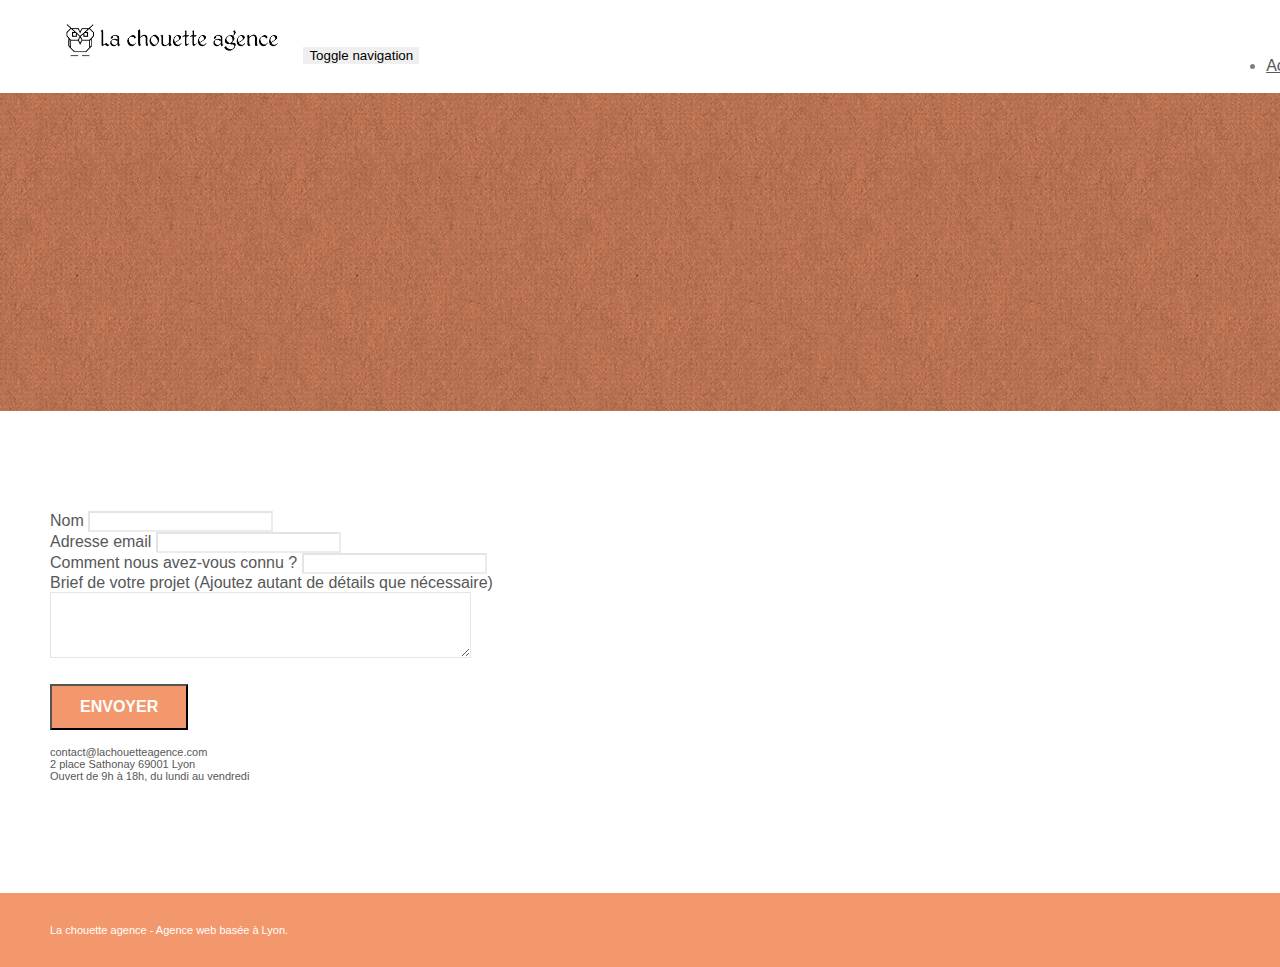
==== page2.html @ 32004885 "first commit" ====
<!doctype html>
<html lang="Default">
<head>
    <meta charset="utf-8">
    <meta name="keywords" content="">
    <meta name="description" content="">
    <meta name="viewport" content="width=device-width, initial-scale=1.0, viewport-fit=cover">
    <link rel="shortcut icon" type="image/png" href="favicon.jpg">
    
	<link rel="stylesheet" type="text/css" href="./css/bootstrap.min.css">
	<link rel="stylesheet" type="text/css" href="style.css">
	<link rel="stylesheet" type="text/css" href="./css/font-awesome.min.css">
	<link rel="stylesheet" type="text/css" href="./css/et-line.min.css">
	
    
	<script src="./js/jquery-2.1.0.min.js"></script>
	<script src="./js/bootstrap.min.js"></script>
	<script src="./js/blocs.min.js"></script>
	<script src="./js/jqBootstrapValidation.js"></script>
	<script src="./js/formHandler.js"></script>
    <title>page2</title>

    
<!-- Analytics -->
 
<!-- Analytics END -->
    
</head>
<body>
<!-- Principal conteneur -->
<div class="page-container">
    
<!-- bloc-0 -->
<div class="bloc bgc-white l-bloc " id="bloc-0">
	<div class="container bloc-sm">
		<nav class="navbar row">
			<div class="navbar-header">
				<a class="navbar-brand" href="index.html"><img src="img/la-chouette-agence.png" alt="atlanta web design logo" height="40" /></a>
				<button id="nav-toggle" type="button" class="ui-navbar-toggle navbar-toggle" data-toggle="collapse" data-target=".navbar-1">
					<span class="sr-only">Toggle navigation</span><span class="icon-bar"></span><span class="icon-bar"></span><span class="icon-bar"></span>
				</button>
			</div>
			<div class="collapse navbar-collapse navbar-1 special-dropdown-nav">
				<ul class="site-navigation nav navbar-nav">
					<li>
						<a href="index.html">Accueil</a>
					</li>
					<li>
					</li>
					<li>
						<a href="page2.html">page2 &gt;</a>
					</li>
				</ul>
			</div>
		</nav>
	</div>
</div>
<!-- bloc-0 END -->

<!-- bloc-6 -->
<div class="bloc bg-dots-bg bg-repeat bgc-atomic-tangerine d-bloc bloc-bg-texture texture-paper" id="bloc-6">
	<div class="container bloc-lg">
		<div class="row">
			<div class="col-sm-12">
				<h1 class="text-center hero-bloc-text tc-white">
					Parlons web design !
				</h1>
				<p class="text-center mg-lg tc-white tight-width-whitespace">
					Nous sommes ravis que vous souhaitiez collaborer avec notre agence.<br>
					Parlez-nous de votre projet en complétant le formulaire ci-dessous.
				</p>
			</div>
		</div>
	</div>
</div>
<!-- bloc-6 END -->

<!-- bloc-7 -->
<div class="bloc bgc-white l-bloc" id="bloc-7">
	<div class="container bloc-lg">
		<div class="row">
			<div class="col-sm-6">
				<form id="form_1" novalidate success-msg="Your message has been sent." fail-msg="Sorry it seems that our mail server is not responding, Sorry for the inconvenience!">
					<div class="form-group">
						<label>
							Nom
						</label>
						<input id="name" class="form-control" required />
					</div>
					<div class="form-group">
						<label>
							Adresse email
						</label>
						<input id="email" class="form-control" type="email" required />
					</div>
					<div class="form-group">
						<label>
							Comment nous avez-vous connu ?
						</label>
						<input class="form-control" type="email" required id="input_504" />
					</div>
					<div class="form-group">
						<label>
							Brief de votre projet (Ajoutez autant de détails que nécessaire)<br>
						</label><textarea id="message" class="form-control" rows="4" cols="50" required></textarea>
					</div> 
					<button class="bloc-button btn btn-lg btn-block cta-hero btn-atomic-tangerine" type="submit">
						Envoyer
					</button>
				</form>
			</div>
			<div class="col-sm-6">
				<p>
					contact@lachouetteagence.com<br>2 place Sathonay 69001 Lyon<br>Ouvert de 9h à 18h, du lundi au vendredi<br>
				</p>
			</div>
		</div>
	</div>
</div>
<!-- bloc-7 END -->

<!-- ScrollToTop Button -->
<a class="bloc-button btn btn-d scrollToTop" onclick="scrollToTarget('1')"><span class="fa fa-chevron-up"></span></a>
<!-- ScrollToTop Button END-->


<!-- Footer - bloc-8 -->
<div class="bloc bgc-atomic-tangerine d-bloc" id="bloc-8">
	<div class="container bloc-sm">
		<div class="row">
			<div class="col-sm-12">
				<p class="text-center white">
					La chouette agence - Agence web basée à Lyon.<br>
				</p>
				<div class="row row-no-gutters social">
					<div class="col-sm-3">
						<div class="text-center">
							<a class="social" href="index.html"><span class="fa fa-twitter icon-md"></span></a>
						</div>
					</div>
					<div class="col-sm-3">
						<div class="text-center">
							<a class="social" href="index.html"><span class="fa fa-facebook icon-md"></span></a>
						</div>
					</div>
					<div class="col-sm-3">
						<div class="text-center">
							<a class="social" href="index.html"><span class="fa fa-dribbble icon-md"></span></a>
						</div>
					</div>
					<div class="col-sm-3">
						<div class="text-center">
							<a class="social" href="index.html"><span class="fa fa-instagram icon-md"></span></a>
						</div>
					</div>
				</div>
			</div>
		</div>
	</div>
</div>
<!-- Footer - bloc-8 END -->

</div>
<!-- Principal conteneur END -->
    

</body>
</html>
---- style.css ----
body {
    margin: 0;
    padding: 0;
    background: #FFF;
    overflow-x: hidden;
    -webkit-font-smoothing: antialiased;
    -moz-osx-font-smoothing: grayscale;
}

a,
button {
    transition: all .3s ease-in-out;
    outline: none!important;
}

a:hover {
    text-decoration: none;
    cursor: pointer;
}

#page-loading-blocs-notifaction {
    position: fixed;
    top: 0;
    bottom: 0;
    width: 100%;
    z-index: 100000;
    background: #FFFFFF url("img/pageload-spinner.gif") no-repeat center center;
}

.bloc {
    width: 100%;
    clear: both;
    background: 50% 50% no-repeat;
    padding: 0 50px;
    -webkit-background-size: cover;
    -moz-background-size: cover;
    -o-background-size: cover;
    background-size: cover;
    position: relative;
}

.bloc .container {
    padding-left: 0;
    padding-right: 0;
}

.bloc-lg {
    padding: 100px 50px;
}

.bloc-md {
    padding: 50px;
}

.bloc-sm {
    padding: 20px 50px;
}

.bg-center,
.bg-l-edge,
.bg-r-edge,
.bg-t-edge,
.bg-b-edge,
.bg-tl-edge,
.bg-bl-edge,
.bg-tr-edge,
.bg-br-edge,
.bg-repeat {
    -webkit-background-size: auto!important;
    -moz-background-size: auto!important;
    -o-background-size: auto!important;
    background-size: auto!important;
}

.bg-repeat {
    background: repeat;
}

.bg-t-edge {
    background: top no-repeat;
}

.bloc-bg-texture::before {
    content: "";
    background-size: 2px 2px;
    position: absolute;
    top: 0;
    bottom: 0;
    left: 0;
    right: 0;
}

.texture-paper::before {
    background: url("img/texture-paper.png");
    background-size: 280px 280px;
}

.b-parallax {
    background-attachment: fixed;
}

.d-bloc {
    color: rgba(255, 255, 255, .7);
}

.d-bloc button:hover {
    color: rgba(255, 255, 255, .9);
}

.d-bloc .icon-round,
.d-bloc .icon-square,
.d-bloc .icon-rounded,
.d-bloc .icon-semi-rounded-a,
.d-bloc .icon-semi-rounded-b {
    border-color: rgba(255, 255, 255, .9);
}

.d-bloc .divider-h span {
    border-color: rgba(255, 255, 255, .2);
}

.d-bloc .a-btn,
.d-bloc .navbar a,
.d-bloc .navbar-brand,
.d-bloc a .icon-sm,
.d-bloc a .icon-md,
.d-bloc a .icon-lg,
.d-bloc a .icon-xl,
.d-bloc h1 a,
.d-bloc h2 a,
.d-bloc h3 a,
.d-bloc h4 a,
.d-bloc h5 a,
.d-bloc h6 a,
.d-bloc p a {
    color: rgba(255, 255, 255, .6);
}

.d-bloc .a-btn:hover,
.d-bloc .navbar a:hover,
.d-bloc .navbar-brand:hover,
.d-bloc a:hover .icon-sm,
.d-bloc a:hover .icon-md,
.d-bloc a:hover .icon-lg,
.d-bloc a:hover .icon-xl,
.d-bloc h1 a:hover,
.d-bloc h2 a:hover,
.d-bloc h3 a:hover,
.d-bloc h4 a:hover,
.d-bloc h5 a:hover,
.d-bloc h6 a:hover,
.d-bloc p a:hover {
    color: rgba(255, 255, 255, 1);
}

.d-bloc .navbar-toggle .icon-bar {
    background: rgba(255, 255, 255, 1);
}

.d-bloc .btn-wire,
.d-bloc .btn-wire:hover {
    color: rgba(255, 255, 255, 1);
    border-color: rgba(255, 255, 255, 1);
}

.d-bloc .panel {
    color: rgba(0, 0, 0, .5);
}

.d-bloc .panel button:hover {
    color: rgba(0, 0, 0, .7);
}

.d-bloc .panel icon {
    border-color: rgba(0, 0, 0, .7);
}

.d-bloc .panel .divider-h span {
    border-color: rgba(0, 0, 0, .1);
}

.d-bloc .panel .a-btn {
    color: rgba(0, 0, 0, .6);
}

.d-bloc .panel .a-btn:hover {
    color: rgba(0, 0, 0, 1);
}

.d-bloc .panel .btn-wire,
.d-bloc .panel .btn-wire:hover {
    color: rgba(0, 0, 0, .7);
    border-color: rgba(0, 0, 0, .3);
}

.d-bloc .panel,
.l-bloc {
    color: rgba(0, 0, 0, .5);
}

.d-bloc .panel button:hover,
.l-bloc button:hover {
    color: rgba(0, 0, 0, .7);
}

.l-bloc .icon-round,
.l-bloc .icon-square,
.l-bloc .icon-rounded,
.l-bloc .icon-semi-rounded-a,
.l-bloc .icon-semi-rounded-b {
    border-color: rgba(0, 0, 0, .7);
}

.d-bloc .panel .divider-h span,
.l-bloc .divider-h span {
    border-color: rgba(0, 0, 0, .1);
}

.d-bloc .panel .a-btn,
.l-bloc .a-btn,
.l-bloc .navbar a,
.l-bloc .navbar-brand,
.l-bloc a .icon-sm,
.l-bloc a .icon-md,
.l-bloc a .icon-lg,
.l-bloc a .icon-xl,
.l-bloc h1 a,
.l-bloc h2 a,
.l-bloc h3 a,
.l-bloc h4 a,
.l-bloc h5 a,
.l-bloc h6 a,
.l-bloc p a {
    color: rgba(0, 0, 0, .6);
}

.d-bloc .panel .a-btn:hover,
.l-bloc .a-btn:hover,
.l-bloc .navbar a:hover,
.l-bloc .navbar-brand:hover,
.l-bloc a:hover .icon-sm,
.l-bloc a:hover .icon-md,
.l-bloc a:hover .icon-lg,
.l-bloc a:hover .icon-xl,
.l-bloc h1 a:hover,
.l-bloc h2 a:hover,
.l-bloc h3 a:hover,
.l-bloc h4 a:hover,
.l-bloc h5 a:hover,
.l-bloc h6 a:hover,
.l-bloc p a:hover {
    color: rgba(0, 0, 0, 1);
}

.l-bloc .navbar-toggle .icon-bar {
    color: rgba(0, 0, 0, .6);
}

.d-bloc .panel .btn-wire,
.d-bloc .panel .btn-wire:hover,
.l-bloc .btn-wire,
.l-bloc .btn-wire:hover {
    color: rgba(0, 0, 0, .7);
    border-color: rgba(0, 0, 0, .3);
}

.voffset {
    margin-top: 30px;
}

.voffset-lg {
    margin-top: 80px;
}

.row-no-gutters {
    margin-right: 0;
    margin-left: 0;
}

.row.row-no-gutters > [class^="col-"],
.row.row-no-gutters > [class*=" col-"] {
    padding-right: 0;
    padding-left: 0;
}

#bloc-1-hero h1 {
    font-size: 32px;
}

.navbar {
    margin-bottom: 0;
    z-index: 1;
}

.navbar-brand {
    height: auto;
    padding: 3px 15px;
    font-size: 25px;
    font-weight: normal;
    font-weight: 600;
    line-height: 44px;
}

.navbar-brand img {
    max-height: 200px;
    margin: 0 5px 0 0;
    display: inline;
}

.navbar-brand img[src$=svg] {
    min-width: 100px;
}

.nav-center .navbar-brand img {
    margin: 0;
}

.navbar .nav {
    padding-top: 2px;
    margin-right: -16px;
    float: right;
    z-index: 1;
}

.nav > li {
    float: left;
    margin-top: 4px;
    font-size: 16px;
}

.navbar-nav .open .dropdown-menu > li > a {
    text-align: inherit;
}

.nav > li a:hover,
.nav > li a:focus {
    background: transparent;
}

.navbar-toggle {
    margin: 10px 10px 0 0;
    border: 0px;
}

.navbar-toggle:hover {
    background: transparent!important;
}

.navbar-toggle .icon-bar {
    background-color: rgba(0, 0, 0, .5);
    width: 26px;
}

.nav-invert .navbar .nav {
    float: left;
}

.nav-invert .navbar-header,
.nav-invert .navbar-brand {
    float: right;
    position: relative;
    z-index: 2;
}

@media (min-width: 768px) {
    .site-navigation {
        position: absolute;
        top: 50%;
        right: 20px;
        transform: translate(0, -50%);
        -webkit-transform: translateY(-50%);
    }
    .nav > li .dropdown-menu a,
    .nav > li .dropdown-menu a:hover {
        color: #484848;
    }
    .nav-invert .site-navigation {
        left: 0;
        right: 0;
    }
    .nav-center {
        text-align: center;
    }
    .nav-center .navbar-header {
        width: 100%;
    }
    .nav-center .navbar-header,
    .nav-center .navbar-brand,
    .nav-center .nav > li {
        float: none;
        display: inline-block;
    }
    .nav-center .site-navigation {
        position: relative;
        width: 100%;
        right: 0;
        margin-right: 0px;
        margin-top: 20px;
    }
    .nav-center.mini-nav .navbar-toggle {
        float: none;
        margin: 10px auto 0;
    }
}

.nav > li > .dropdown a {
    background: none!important;
    display: block;
    padding: 14px 15px;
}

nav .caret {
    margin: 0 5px;
}

.dropdown-menu .dropdown-menu {
    top: -8px;
    left: 100%;
}

.dropdown-menu .dropmenu-flow-right {
    top: 100%;
    left: 0;
    margin-left: -1px;
    border-top-left-radius: 0;
    border-top-right-radius: 0;
}

.dropdown-menu .dropdown span {
    border: 4px solid black;
    border-top-color: transparent;
    border-right-color: transparent;
    border-bottom-color: transparent;
    margin: 6px -5px 0 0!important;
    float: right;
}

.mg-md {
    margin-top: 10px;
    margin-bottom: 20px;
}

.mg-lg {
    margin-top: 10px;
    margin-bottom: 40px;
}

.btn {
    margin: 0 5px 5px 0;
}

.btn.pull-right {
    margin: 0 0 5px 5px;
}

.btn-d,
.btn-d:hover,
.btn-d:focus {
    color: #FFF;
    background: rgba(0, 0, 0, .3);
}

button {
    outline: none!important;
}

.btn-rd {
    border-radius: 40px;
}

.btn-clean {
    border: 1px solid rgba(0, 0, 0, .08);
    border-bottom-color: rgba(0, 0, 0, .1);
    text-shadow: 0 1px 0 rgba(0, 0, 1, .1);
    box-shadow: 0 1px 3px rgba(0, 0, 1, .25), inset 0 1px 0 0 rgba(255, 255, 255, .15);
}

.icon-md {
    font-size: 30px!important;
}

.icon-lg {
    font-size: 60px!important;
}

.sm-shadow {
    text-shadow: 0 1px 2px rgba(0, 0, 0, .3);
}

.panel-sq,
.panel-sq .panel-heading,
.panel-sq .panel-footer {
    border-radius: 0;
}

.panel-rd {
    border-radius: 30px;
}

.panel-rd .panel-heading {
    border-radius: 29px 29px 0 0;
}

.panel-rd .panel-footer {
    border-radius: 0 0 29px 29px;
}

.form-control {
    border-color: rgba(0, 0, 0, .1);
    box-shadow: none;
}

.scrollToTop {
    width: 40px;
    height: 40px;
    position: fixed;
    bottom: 20px;
    right: 20px;
    opacity: 0;
    z-index: 500;
    transition: all .3s ease-in-out;
}

.scrollToTop span {
    margin-top: 6px;
}

.showScrollTop {
    font-size: 14px;
    opacity: 1;
}

a[data-lightbox] {
    position: relative;
    display: block;
    text-align: center;
}

a[data-lightbox]:hover::before {
    content: "+";
    font-family: "HelveticaNeue-Light", "Helvetica Neue Light", "Helvetica Neue", Helvetica, Arial;
    font-size: 32px;
    width: 50px;
    height: 50px;
    margin-left: -25px;
    border-radius: 50%;
    background: rgba(0, 0, 0, .6);
    color: #FFF;
    font-weight: 100;
    z-index: 1;
    position: absolute;
    top: 50%;
    transform: translateY(-50%);
    -webkit-transform: translateY(-50%);
}

a[data-lightbox]:hover img {
    opacity: 0.6;
    -webkit-animation-fill-mode: none;
    animation-fill-mode: none;
}

#lightbox-modal {
    display: flex;
    align-items: center;
}

#lightbox-modal .modal-dialog {
    width: 90%;
    max-width: 900px;
    margin: 0 auto 0;
}

#lightbox-modal .modal-dialog img {
    max-height: 90vh;
    margin: 0 auto;
}

.lightbox-caption {
    padding: 20px;
    color: #FFF;
    background: rgba(0, 0, 0, .5);
    position: absolute;
    left: 15px;
    right: 15px;
    bottom: 5px;
}

.close-lightbox {
    color: #FFF;
    font-size: 30px;
    position: absolute;
    top: 20px;
    right: 20px;
    z-index: 20;
    background: rgba(0, 0, 0, .5);
    border: none;
    line-height: 30px;
    padding: 0 9px 5px;
    opacity: 0.3;
}

.close-lightbox:hover,
.next-lightbox:hover,
.prev-lightbox:hover {
    opacity: 1.0;
    color: #FFF;
}

.next-lightbox,
.prev-lightbox {
    font-size: 20px;
    color: rgba(255, 255, 255, .9);
    background: rgba(0, 0, 0, .5);
    transition: all .2s ease-in-out;
    position: absolute;
    top: 45%;
    z-index: 1;
    opacity: 0.4;
}

.next-lightbox {
    padding: 6px 8px 1px 13px;
    right: 25px;
}

.prev-lightbox {
    padding: 6px 13px 1px 10px;
    left: 25px;
}

.snapshot-lb .modal-body {
    padding-bottom: 45px;
}

.snapshot-lb .lightbox-caption {
    padding: 0;
    color: rgba(0, 0, 0, .5);
    background: none;
}

h1,
h2,
h3,
h4,
h5,
h6,
p,
label,
.btn,
a {
    font-family: "helvetica";
    font-weight: 400;
    color: #575757!important;
}

.container {
    max-width: 1000px;
}

.hero-bloc-text {
    font-size: 38px;
}

.hero-bloc-text-sub {
    font-size: 36px;
}

.statement-bloc-text {
    line-height: 26px;
    font-style: italic;
    font-size: 20px;
    text-align: center;
    font-weight: lighter;
    max-width: 520px;
    margin: auto auto auto auto;
}

p {
    font-size: 11px;
}

.tight-width-whitespace {
    max-width: 600px;
    margin: auto auto auto auto;
}

.h1 {
    font-size: 20px;
    font-family: "Open Sans";
}

.cta-hero {
    margin-top: 22px;
    color: #FFFFFF!important;
    text-transform: uppercase;
    padding: 12px 28px 12px 28px;
    font-size: 16px;
    font-weight: 700;
}

.social {
    max-width: 400px;
    margin: auto auto auto auto;
}

h2 {
    font-size: 22px;
    line-height: 1.4em;
}

h3 {
    font-size: 15px;
    text-transform: uppercase;
    font-weight: 700;
    color: #333333!important;
}

.med-width-whitespace {
    max-width: 800px;
    margin: auto auto auto auto;
    box-shadow: 0px 0px 0px #000000;
}

h1 {
    color: #333333!important;
}

h4 {
    color: #333333!important;
}

.icons {
    margin-bottom: 14px;
    margin-top: 24px;
}

.white {
    color: #FFFFFF!important;
}

.portfolio-thumb {
    margin-bottom: 24px;
}

.portfolio-row {
    margin-bottom: 44px;
    margin-top: 50px;
}

.avatar {
    box-shadow: 0px 4px 9px rgba(0, 0, 0, 0.3);
}

.black-background {
    background-color: rgba(165, 147, 99, 0.7);
    padding: 40px 40px 40px 40px;
}

.bold-link {
    font-weight: 900;
    text-decoration: underline!important;
}

.bgc-white {
    background-color: #FFFFFF;
}

.bgc-dark-slate-blue {
    background-color: #364577;
}

.bgc-atomic-tangerine {
    background-color: #F3976C;
}

.tc-white {
    color: #F3976C!important;
}

.btn-atomic-tangerine {
    background: #F3976C;
    color: #FFFFFF!important;
}

.btn-atomic-tangerine:hover {
    background: #c27956!important;
    color: #FFFFFF!important;
}

.ltc-white {
    color: #FFFFFF!important;
}

.ltc-white:hover {
    color: #cccccc!important;
}

.ltc-atomic-tangerine {
    color: #F3976C!important;
}

.ltc-atomic-tangerine:hover {
    color: #c27956!important;
}

.icon-dark-slate-blue {
    color: #364577!important;
    border-color: #364577!important;
}

.bg-dots-bg {
    background-image: url("img/dots-bg.png");
}

.bg-lines-h2-bg {
    background-image: url("img/lines-h2-bg.png");
}

.bg-banniere {
    background-image: url("img/la-chouette-agence-banniere.jpg");
}

.bg-presentation {
    background-image: url("img/image-de-presentation.bmp");
}

@media (max-width: 1024px) {
    .bloc {
        padding-left: 20px;
        padding-right: 20px;
    }
    .bloc.full-width-bloc,
    .bloc-tile-2.full-width-bloc .container,
    .bloc-tile-3.full-width-bloc .container,
    .bloc-tile-4.full-width-bloc .container {
        padding-left: 0;
        padding-right: 0;
    }
}

@media (max-width: 992px) and (min-width: 768px) {
    .navbar .nav {
        max-width: 80%
    }
    .nav-center.navbar .nav {
        max-width: 100%
    }
}

@media only screen and (min-device-width: 768px) and (max-device-width: 1024px) and (orientation: landscape) {
    .b-parallax {
        background-attachment: scroll;
    }
}

@media only screen and (min-device-width: 1024px) and (max-device-width: 1366px) and (-webkit-min-device-pixel-ratio: 1.5) {
    .b-parallax {
        background-attachment: scroll;
    }
}

@media (max-width: 991px) {
    .container {
        width: 100%;
    }
    .b-parallax {
        background-attachment: scroll;
    }
    .page-container,
    #hero-bloc {
        overflow-x: hidden;
        position: relative;
    }
    .bloc {
        padding-left: constant(safe-area-inset-left);
        padding-right: constant(safe-area-inset-right);
    }
    .bloc-group,
    .bloc-group .bloc {
        display: block;
        width: 100%;
    }
    .bloc-fill-screen .fill-bloc-top-edge,
    .bloc-fill-screen .fill-bloc-bottom-edge {
        padding: 0 20px;
        padding-left: constant(safe-area-inset-left);
        padding-right: constant(safe-area-inset-right);
    }
}

@media (max-width: 767px) {
    .page-container {
        overflow-x: hidden;
        position: relative;
    }
    h1,
    h2,
    h3,
    h4,
    h5,
    h6,
    p,
    #disqus_thread {
        padding-left: 10px!important;
        padding-right: 10px!important;
    }
    .b-parallax {
        background-attachment: scroll;
    }
    .navbar .nav {
        padding-top: 0;
        border-top: 1px solid rgba(0, 0, 0, .2);
        float: none!important;
    }
    .navbar.row {
        margin-left: 0;
        margin-right: 0;
    }
    .site-navigation {
        position: inherit;
        transform: none;
        -webkit-transform: none;
        -ms-transform: none;
    }
    .nav > li {
        margin-top: 0;
        border-bottom: 1px solid rgba(0, 0, 0, .1);
        background: rgba(0, 0, 0, .05);
        text-align: left;
        padding-left: 15px;
        width: 100%;
    }
    .nav > li:hover {
        background: rgba(0, 0, 0, .08);
    }
    .dropdown .dropdown a .caret {
        float: none;
        margin: 5px 0 0 10px!important;
        border: 4px solid black;
        border-bottom-color: transparent;
        border-right-color: transparent;
        border-left-color: transparent;
    }
    #hero-bloc .navbar .nav {
        background: rgba(0, 0, 0, .8);
    }
    #hero-bloc .navbar .nav a {
        color: rgba(255, 255, 255, .6);
    }
    .hero {
        padding: 50px 0;
    }
    .hero-nav {
        left: -1px;
        right: -1px;
    }
    .navbar-collapse {
        padding: 0;
        overflow-x: hidden;
        -webkit-box-shadow: none;
        box-shadow: none;
    }
    .navbar-brand img {
        max-height: 40px;
        width: auto;
    }
    .nav-invert .navbar-header {
        float: none;
        width: 100%;
    }
    .nav-invert .navbar-toggle {
        float: left;
        margin-left: 10px;
    }
    .bloc {
        padding-left: 0;
        padding-right: 0;
    }
    .bloc-xxl,
    .bloc-xl,
    .bloc-lg {
        padding: 40px 0;
    }
    .bloc-sm,
    .bloc-md {
        padding-left: 0;
        padding-right: 0;
    }
    .bloc-tile-2 .container,
    .bloc-tile-3 .container,
    .bloc-tile-4 .container,
    .bloc-fill-screen .fill-bloc-top-edge,
    .bloc-fill-screen .fill-bloc-bottom-edge {
        padding-left: 0;
        padding-right: 0;
    }
    .a-block {
        padding: 0 10px;
    }
    .btn-dwn {
        display: none;
    }
    .voffset {
        margin-top: 5px;
    }
    .voffset-md {
        margin-top: 20px;
    }
    .voffset-lg {
        margin-top: 30px;
    }
    form {
        padding: 5px;
    }
    .close-lightbox {
        display: inline-block;
    }
    .blocsapp-device-iphone5 {
        background-size: 216px 425px;
        padding-top: 60px;
        width: 216px;
        height: 425px;
    }
    .blocsapp-device-iphone5 img {
        width: 180px;
        height: 320px;
    }
}

@media (max-width: 400px) {
    .bloc {
        padding-left: 0;
        padding-right: 0;
    }
}

@media (max-width: 767px) {
    .bloc-mob-center-text {
        text-align: center;
    }
}
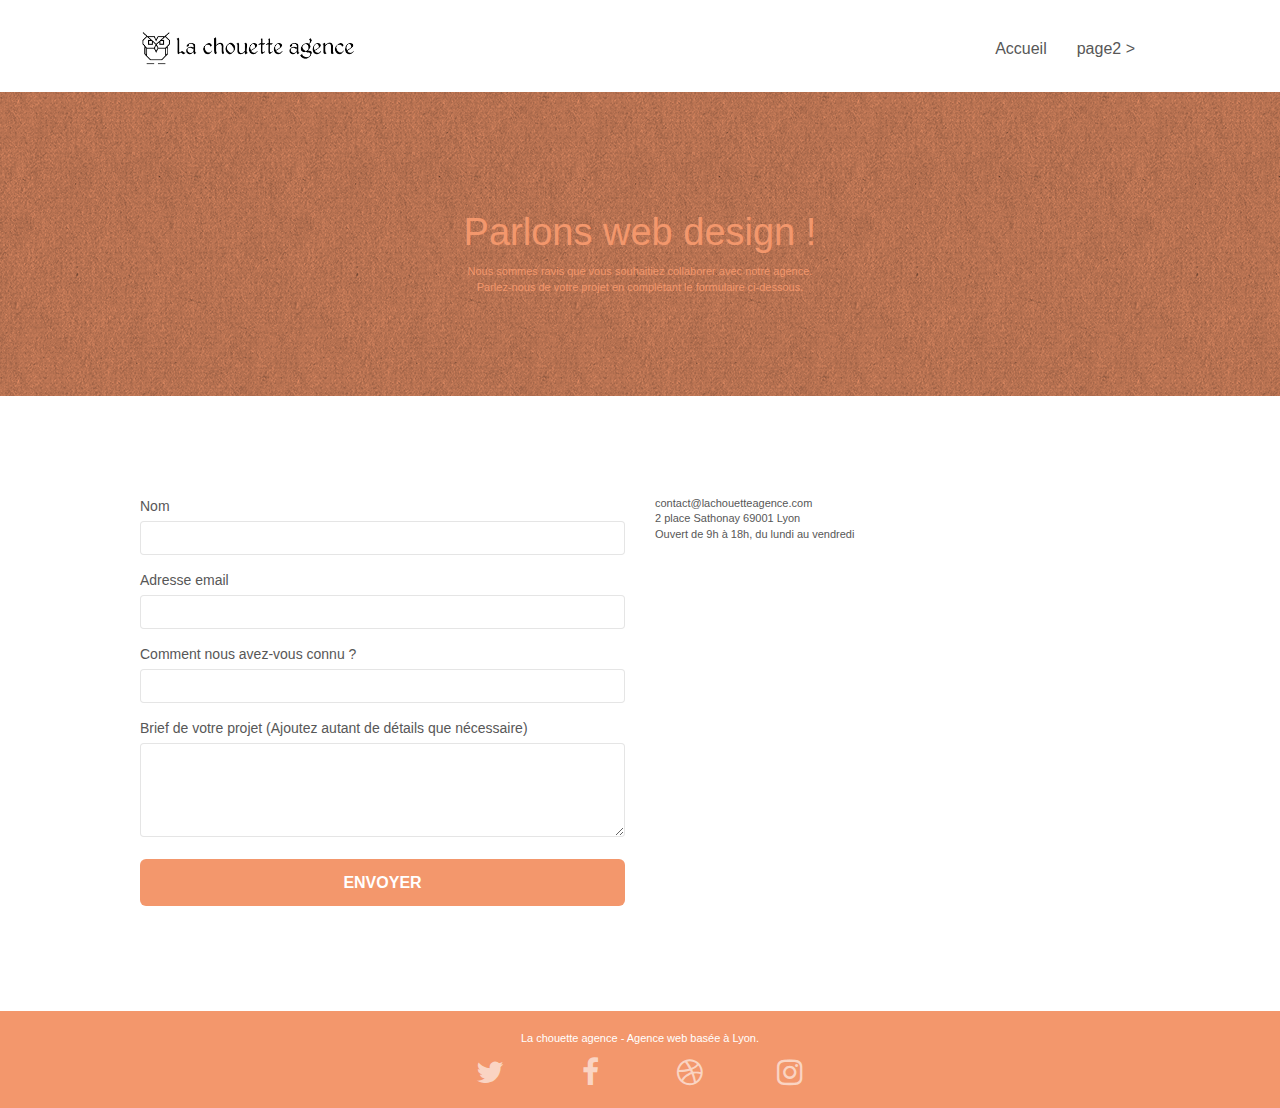
==== commit 5a588f6f: "Changement header 1" ====
--- a/page2.html
+++ b/page2.html
@@ -1,24 +1,24 @@
 <!doctype html>
-<html lang="Default">
+<html lang="fr">
 <head>
     <meta charset="utf-8">
-    <meta name="keywords" content="">
-    <meta name="description" content="">
+    <meta name="description" content="La chouette agence, agence web a Paris. Stratégie web, design de site web & illustrations.">
     <meta name="viewport" content="width=device-width, initial-scale=1.0, viewport-fit=cover">
     <link rel="shortcut icon" type="image/png" href="favicon.jpg">
     
-	<link rel="stylesheet" type="text/css" href="./css/bootstrap.min.css">
+	<link rel="stylesheet" type="text/css" href="./css/bootstrap.css">
 	<link rel="stylesheet" type="text/css" href="style.css">
-	<link rel="stylesheet" type="text/css" href="./css/font-awesome.min.css">
-	<link rel="stylesheet" type="text/css" href="./css/et-line.min.css">
+	<link rel="stylesheet" type="text/css" href="./css/font-awesome.css">
+	<link rel="stylesheet" type="text/css" href="./css/et-line.css">
 	
     
-	<script src="./js/jquery-2.1.0.min.js"></script>
-	<script src="./js/bootstrap.min.js"></script>
-	<script src="./js/blocs.min.js"></script>
-	<script src="./js/jqBootstrapValidation.js"></script>
-	<script src="./js/formHandler.js"></script>
-    <title>page2</title>
+	<script src="./js/jquery-2.1.0.js"></script>
+	<script src="./js/bootstrap.js"></script>
+	<script src="./js/blocs.js"></script>
+	<script src="./js/jquery.touchSwipe.js" defer></script>
+	<script src="./js/gmaps.js"></script>
+
+    <title>Contacter nous</title>
 
     
 <!-- Analytics -->
--- a/css/et-line.css
+++ b/css/et-line.css
@@ -0,0 +1,519 @@
+@font-face {
+    font-family: et-line;
+    src: url(../fonts/et-line.eot);
+    src: url(../fonts/et-line.eot?#iefix) format('embedded-opentype'), url(../fonts/et-line.woff) format('woff'), url(../fonts/et-line.ttf) format('truetype'), url(../fonts/et-line.svg#et-line) format('svg');
+    font-weight: 400;
+    font-style: normal
+}
+
+.et-icon-adjustments,
+.et-icon-alarmclock,
+.et-icon-anchor,
+.et-icon-aperture,
+.et-icon-attachment,
+.et-icon-bargraph,
+.et-icon-basket,
+.et-icon-beaker,
+.et-icon-bike,
+.et-icon-book-open,
+.et-icon-briefcase,
+.et-icon-browser,
+.et-icon-calendar,
+.et-icon-camera,
+.et-icon-caution,
+.et-icon-chat,
+.et-icon-circle-compass,
+.et-icon-clipboard,
+.et-icon-clock,
+.et-icon-cloud,
+.et-icon-compass,
+.et-icon-desktop,
+.et-icon-dial,
+.et-icon-document,
+.et-icon-documents,
+.et-icon-download,
+.et-icon-dribbble,
+.et-icon-edit,
+.et-icon-envelope,
+.et-icon-expand,
+.et-icon-facebook,
+.et-icon-flag,
+.et-icon-focus,
+.et-icon-gears,
+.et-icon-genius,
+.et-icon-gift,
+.et-icon-global,
+.et-icon-globe,
+.et-icon-googleplus,
+.et-icon-grid,
+.et-icon-happy,
+.et-icon-hazardous,
+.et-icon-heart,
+.et-icon-hotairballoon,
+.et-icon-hourglass,
+.et-icon-key,
+.et-icon-laptop,
+.et-icon-layers,
+.et-icon-lifesaver,
+.et-icon-lightbulb,
+.et-icon-linegraph,
+.et-icon-linkedin,
+.et-icon-lock,
+.et-icon-magnifying-glass,
+.et-icon-map,
+.et-icon-map-pin,
+.et-icon-megaphone,
+.et-icon-mic,
+.et-icon-mobile,
+.et-icon-newspaper,
+.et-icon-notebook,
+.et-icon-paintbrush,
+.et-icon-paperclip,
+.et-icon-pencil,
+.et-icon-phone,
+.et-icon-picture,
+.et-icon-pictures,
+.et-icon-piechart,
+.et-icon-presentation,
+.et-icon-pricetags,
+.et-icon-printer,
+.et-icon-profile-female,
+.et-icon-profile-male,
+.et-icon-puzzle,
+.et-icon-quote,
+.et-icon-recycle,
+.et-icon-refresh,
+.et-icon-ribbon,
+.et-icon-rss,
+.et-icon-sad,
+.et-icon-scissors,
+.et-icon-scope,
+.et-icon-search,
+.et-icon-shield,
+.et-icon-speedometer,
+.et-icon-strategy,
+.et-icon-streetsign,
+.et-icon-tablet,
+.et-icon-target,
+.et-icon-telescope,
+.et-icon-toolbox,
+.et-icon-tools,
+.et-icon-tools-2,
+.et-icon-trophy,
+.et-icon-tumblr,
+.et-icon-twitter,
+.et-icon-upload,
+.et-icon-video,
+.et-icon-wallet,
+.et-icon-wine {
+    font-family: et-line;
+    speak: none;
+    font-style: normal;
+    font-weight: 400;
+    font-variant: normal;
+    text-transform: none;
+    line-height: 1;
+    -webkit-font-smoothing: antialiased;
+    -moz-osx-font-smoothing: grayscale;
+    display: inline-block
+}
+
+.et-icon-mobile:before {
+    content: "\e000"
+}
+
+.et-icon-laptop:before {
+    content: "\e001"
+}
+
+.et-icon-desktop:before {
+    content: "\e002"
+}
+
+.et-icon-tablet:before {
+    content: "\e003"
+}
+
+.et-icon-phone:before {
+    content: "\e004"
+}
+
+.et-icon-document:before {
+    content: "\e005"
+}
+
+.et-icon-documents:before {
+    content: "\e006"
+}
+
+.et-icon-search:before {
+    content: "\e007"
+}
+
+.et-icon-clipboard:before {
+    content: "\e008"
+}
+
+.et-icon-newspaper:before {
+    content: "\e009"
+}
+
+.et-icon-notebook:before {
+    content: "\e00a"
+}
+
+.et-icon-book-open:before {
+    content: "\e00b"
+}
+
+.et-icon-browser:before {
+    content: "\e00c"
+}
+
+.et-icon-calendar:before {
+    content: "\e00d"
+}
+
+.et-icon-presentation:before {
+    content: "\e00e"
+}
+
+.et-icon-picture:before {
+    content: "\e00f"
+}
+
+.et-icon-pictures:before {
+    content: "\e010"
+}
+
+.et-icon-video:before {
+    content: "\e011"
+}
+
+.et-icon-camera:before {
+    content: "\e012"
+}
+
+.et-icon-printer:before {
+    content: "\e013"
+}
+
+.et-icon-toolbox:before {
+    content: "\e014"
+}
+
+.et-icon-briefcase:before {
+    content: "\e015"
+}
+
+.et-icon-wallet:before {
+    content: "\e016"
+}
+
+.et-icon-gift:before {
+    content: "\e017"
+}
+
+.et-icon-bargraph:before {
+    content: "\e018"
+}
+
+.et-icon-grid:before {
+    content: "\e019"
+}
+
+.et-icon-expand:before {
+    content: "\e01a"
+}
+
+.et-icon-focus:before {
+    content: "\e01b"
+}
+
+.et-icon-edit:before {
+    content: "\e01c"
+}
+
+.et-icon-adjustments:before {
+    content: "\e01d"
+}
+
+.et-icon-ribbon:before {
+    content: "\e01e"
+}
+
+.et-icon-hourglass:before {
+    content: "\e01f"
+}
+
+.et-icon-lock:before {
+    content: "\e020"
+}
+
+.et-icon-megaphone:before {
+    content: "\e021"
+}
+
+.et-icon-shield:before {
+    content: "\e022"
+}
+
+.et-icon-trophy:before {
+    content: "\e023"
+}
+
+.et-icon-flag:before {
+    content: "\e024"
+}
+
+.et-icon-map:before {
+    content: "\e025"
+}
+
+.et-icon-puzzle:before {
+    content: "\e026"
+}
+
+.et-icon-basket:before {
+    content: "\e027"
+}
+
+.et-icon-envelope:before {
+    content: "\e028"
+}
+
+.et-icon-streetsign:before {
+    content: "\e029"
+}
+
+.et-icon-telescope:before {
+    content: "\e02a"
+}
+
+.et-icon-gears:before {
+    content: "\e02b"
+}
+
+.et-icon-key:before {
+    content: "\e02c"
+}
+
+.et-icon-paperclip:before {
+    content: "\e02d"
+}
+
+.et-icon-attachment:before {
+    content: "\e02e"
+}
+
+.et-icon-pricetags:before {
+    content: "\e02f"
+}
+
+.et-icon-lightbulb:before {
+    content: "\e030"
+}
+
+.et-icon-layers:before {
+    content: "\e031"
+}
+
+.et-icon-pencil:before {
+    content: "\e032"
+}
+
+.et-icon-tools:before {
+    content: "\e033"
+}
+
+.et-icon-tools-2:before {
+    content: "\e034"
+}
+
+.et-icon-scissors:before {
+    content: "\e035"
+}
+
+.et-icon-paintbrush:before {
+    content: "\e036"
+}
+
+.et-icon-magnifying-glass:before {
+    content: "\e037"
+}
+
+.et-icon-circle-compass:before {
+    content: "\e038"
+}
+
+.et-icon-linegraph:before {
+    content: "\e039"
+}
+
+.et-icon-mic:before {
+    content: "\e03a"
+}
+
+.et-icon-strategy:before {
+    content: "\e03b"
+}
+
+.et-icon-beaker:before {
+    content: "\e03c"
+}
+
+.et-icon-caution:before {
+    content: "\e03d"
+}
+
+.et-icon-recycle:before {
+    content: "\e03e"
+}
+
+.et-icon-anchor:before {
+    content: "\e03f"
+}
+
+.et-icon-profile-male:before {
+    content: "\e040"
+}
+
+.et-icon-profile-female:before {
+    content: "\e041"
+}
+
+.et-icon-bike:before {
+    content: "\e042"
+}
+
+.et-icon-wine:before {
+    content: "\e043"
+}
+
+.et-icon-hotairballoon:before {
+    content: "\e044"
+}
+
+.et-icon-globe:before {
+    content: "\e045"
+}
+
+.et-icon-genius:before {
+    content: "\e046"
+}
+
+.et-icon-map-pin:before {
+    content: "\e047"
+}
+
+.et-icon-dial:before {
+    content: "\e048"
+}
+
+.et-icon-chat:before {
+    content: "\e049"
+}
+
+.et-icon-heart:before {
+    content: "\e04a"
+}
+
+.et-icon-cloud:before {
+    content: "\e04b"
+}
+
+.et-icon-upload:before {
+    content: "\e04c"
+}
+
+.et-icon-download:before {
+    content: "\e04d"
+}
+
+.et-icon-target:before {
+    content: "\e04e"
+}
+
+.et-icon-hazardous:before {
+    content: "\e04f"
+}
+
+.et-icon-piechart:before {
+    content: "\e050"
+}
+
+.et-icon-speedometer:before {
+    content: "\e051"
+}
+
+.et-icon-global:before {
+    content: "\e052"
+}
+
+.et-icon-compass:before {
+    content: "\e053"
+}
+
+.et-icon-lifesaver:before {
+    content: "\e054"
+}
+
+.et-icon-clock:before {
+    content: "\e055"
+}
+
+.et-icon-aperture:before {
+    content: "\e056"
+}
+
+.et-icon-quote:before {
+    content: "\e057"
+}
+
+.et-icon-scope:before {
+    content: "\e058"
+}
+
+.et-icon-alarmclock:before {
+    content: "\e059"
+}
+
+.et-icon-refresh:before {
+    content: "\e05a"
+}
+
+.et-icon-happy:before {
+    content: "\e05b"
+}
+
+.et-icon-sad:before {
+    content: "\e05c"
+}
+
+.et-icon-facebook:before {
+    content: "\e05d"
+}
+
+.et-icon-twitter:before {
+    content: "\e05e"
+}
+
+.et-icon-googleplus:before {
+    content: "\e05f"
+}
+
+.et-icon-rss:before {
+    content: "\e060"
+}
+
+.et-icon-tumblr:before {
+    content: "\e061"
+}
+
+.et-icon-linkedin:before {
+    content: "\e062"
+}
+
+.et-icon-dribbble:before {
+    content: "\e063"
+}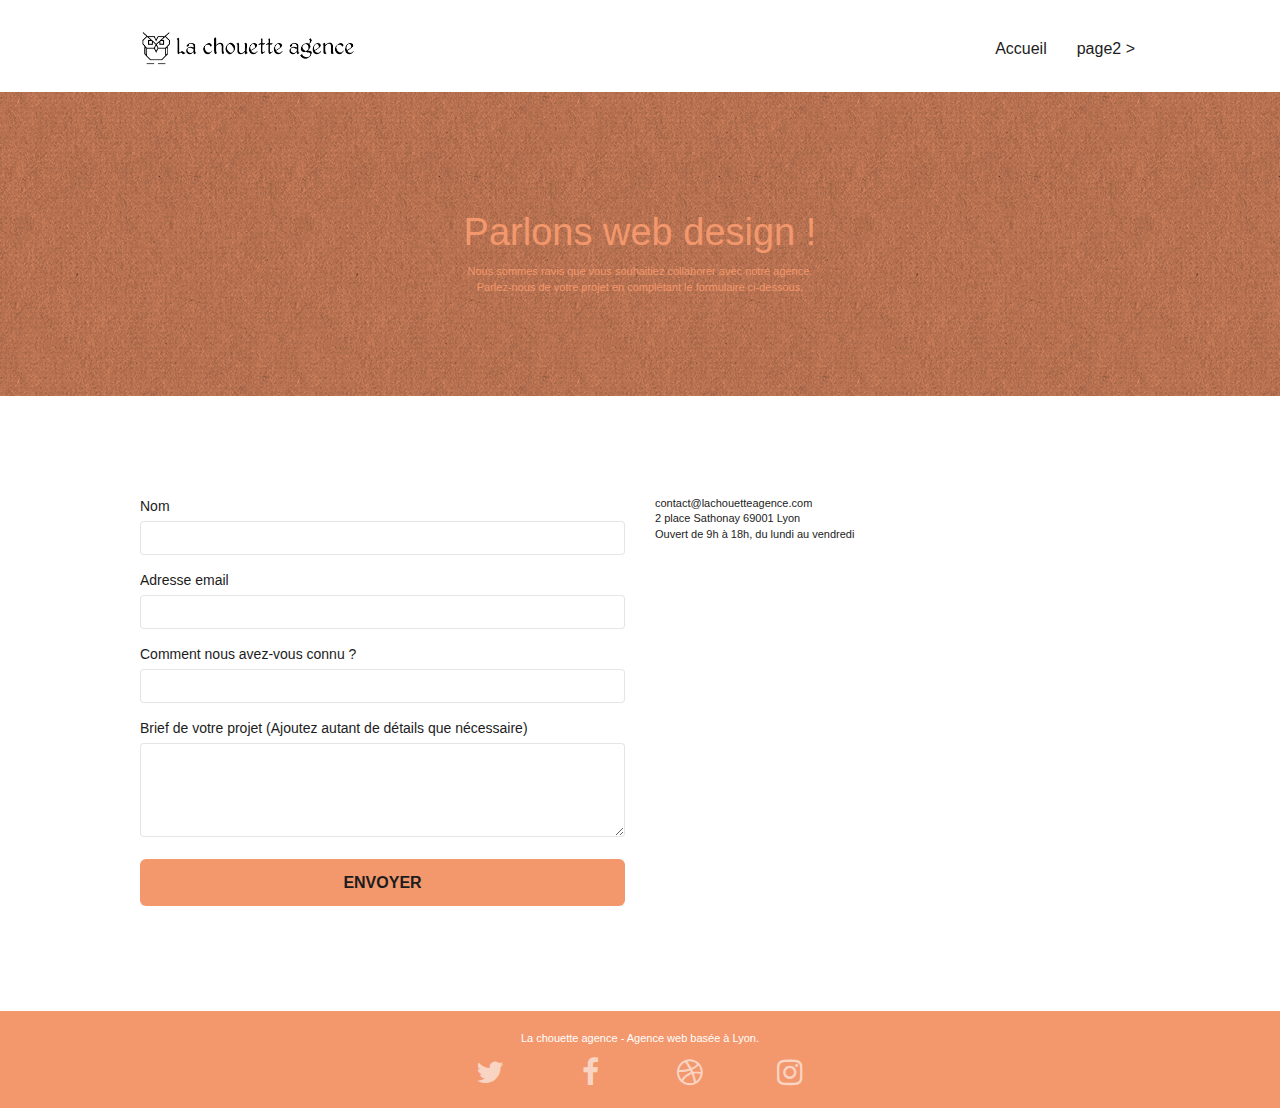
==== commit 7a38a235: "changement favicon" ====
--- a/page2.html
+++ b/page2.html
@@ -4,7 +4,7 @@
     <meta charset="utf-8">
     <meta name="description" content="La chouette agence, agence web a Paris. Stratégie web, design de site web & illustrations.">
     <meta name="viewport" content="width=device-width, initial-scale=1.0, viewport-fit=cover">
-    <link rel="shortcut icon" type="image/png" href="favicon.jpg">
+    <link rel="shortcut icon" type="image/png" href="favicon.ico">
     
 	<link rel="stylesheet" type="text/css" href="./css/bootstrap.css">
 	<link rel="stylesheet" type="text/css" href="style.css">
--- a/style.css
+++ b/style.css
@@ -100,7 +100,7 @@
 }
 
 .d-bloc {
-    color: rgba(255, 255, 255, .7);
+    color: rgba(25, 21, 21, 0.7);
 }
 
 .d-bloc button:hover {
@@ -651,7 +651,7 @@
 a {
     font-family: "helvetica";
     font-weight: 400;
-    color: #575757!important;
+    color: #1C1C1C!important;
 }
 
 .container {
@@ -739,6 +739,10 @@
     color: #FFFFFF!important;
 }
 
+.black {
+    color: #1C1C1C!important;
+}
+
 .portfolio-thumb {
     margin-bottom: 24px;
 }
@@ -780,12 +784,12 @@
 
 .btn-atomic-tangerine {
     background: #F3976C;
-    color: #FFFFFF!important;
+    color: #1C1C1C!important;
 }
 
 .btn-atomic-tangerine:hover {
     background: #c27956!important;
-    color: #FFFFFF!important;
+    color: #1C1C1C!important;
 }
 
 .ltc-white {
@@ -822,7 +826,7 @@
 }
 
 .bg-presentation {
-    background-image: url("img/image-de-presentation.bmp");
+    background-image: url("img/image-de-presentation.jpg");
 }
 
 @media (max-width: 1024px) {
